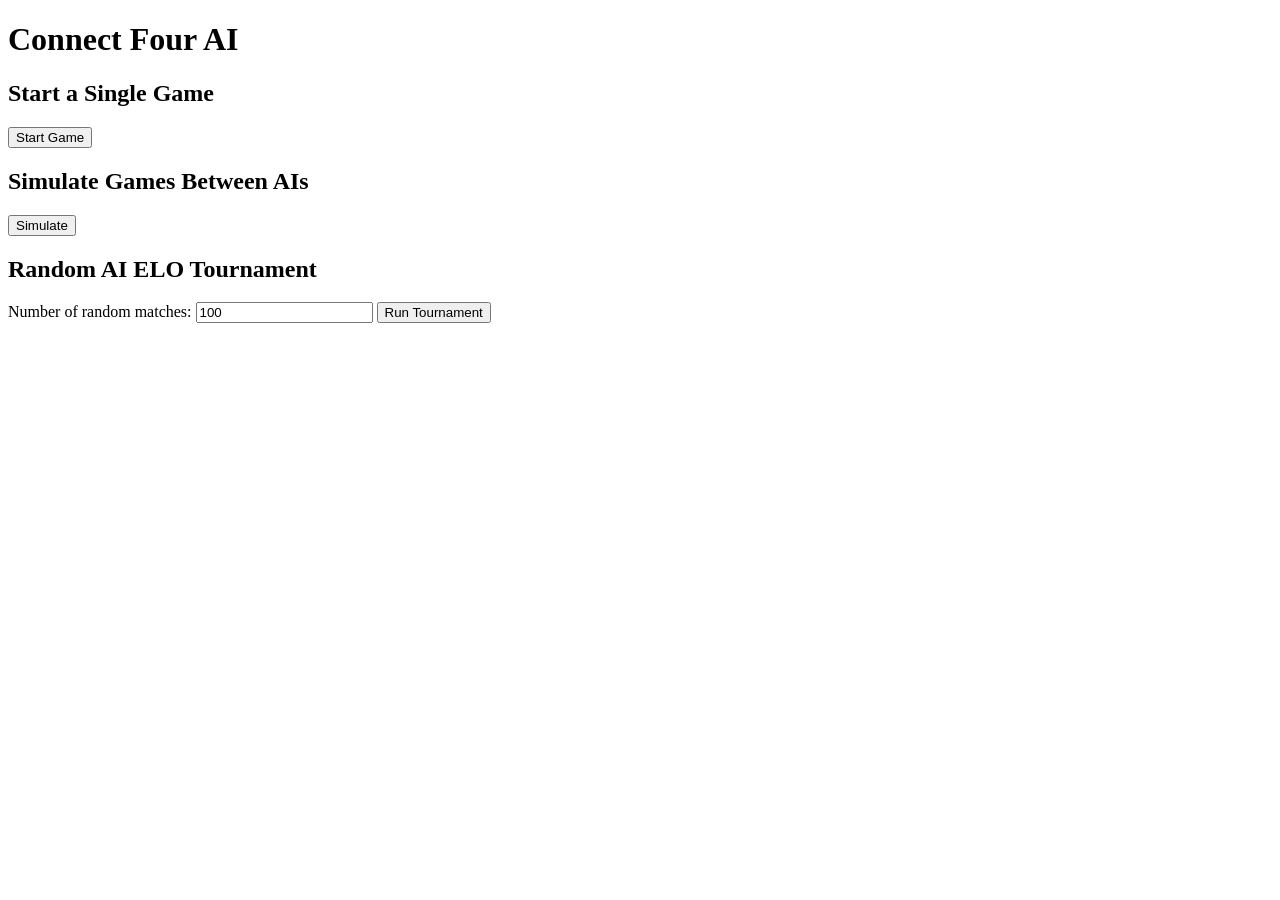
==== src/main/resources/templates/index.html @ aebdad46 "Add plain Minimax AI and one with added heuristics, add function for simulating AI games." ====
<!DOCTYPE html>
<html xmlns:th="http://www.thymeleaf.org">
<head>
    <title>Connect Four AI</title>
    <link rel="stylesheet" th:href="@{/css/style.css}" />
</head>
<body>
<h1>Connect Four AI</h1>

<!-- Start single game -->
<h2>Start a Single Game</h2>
<form th:action="@{/selectPlayers}" method="get">
    <button type="submit">Start Game</button>
</form>

<!-- Simulate games between chosen AIs -->
<h2>Simulate Games Between AIs</h2>
<form th:action="@{/simulate}" method="get">
    <button type="submit">Simulate</button>
</form>

<!-- Random ELO Tournament -->
<h2>Random AI ELO Tournament</h2>
<form th:action="@{/simulateElo}" method="get">
    <label for="numMatches">Number of random matches:</label>
    <input type="number" id="numMatches" name="numMatches" value="100" min="1" />
    <button type="submit">Run Tournament</button>
</form>

</body>
</html>
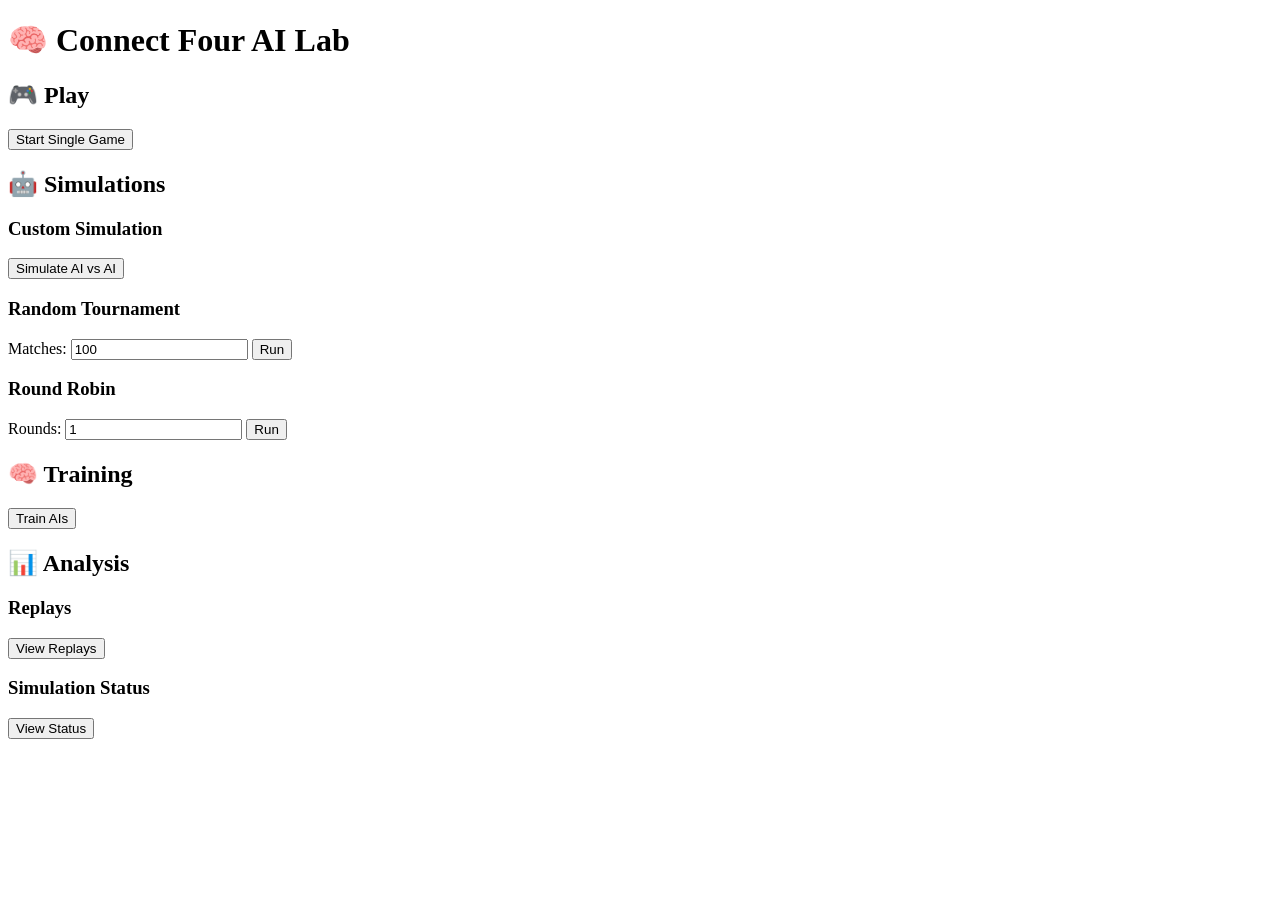
==== commit 93e41162: "Add replay viewer." ====
--- a/src/main/resources/templates/index.html
+++ b/src/main/resources/templates/index.html
@@ -5,27 +5,79 @@
     <link rel="stylesheet" th:href="@{/css/style.css}" />
 </head>
 <body>
-<h1>Connect Four AI</h1>
 
-<!-- Start single game -->
-<h2>Start a Single Game</h2>
-<form th:action="@{/selectPlayers}" method="get">
-    <button type="submit">Start Game</button>
-</form>
+<h1>🧠 Connect Four AI Lab</h1>
 
-<!-- Simulate games between chosen AIs -->
-<h2>Simulate Games Between AIs</h2>
-<form th:action="@{/simulate}" method="get">
-    <button type="submit">Simulate</button>
-</form>
+<div class="container">
 
-<!-- Random ELO Tournament -->
-<h2>Random AI ELO Tournament</h2>
-<form th:action="@{/simulateElo}" method="get">
-    <label for="numMatches">Number of random matches:</label>
-    <input type="number" id="numMatches" name="numMatches" value="100" min="1" />
-    <button type="submit">Run Tournament</button>
-</form>
+    <!-- PLAY -->
+    <section>
+        <h2>🎮 Play</h2>
+        <form th:action="@{/selectPlayers}" method="get">
+            <button type="submit">Start Single Game</button>
+        </form>
+    </section>
+
+    <!-- SIMULATIONS -->
+    <section>
+        <h2>🤖 Simulations</h2>
+
+        <div class="card">
+            <h3>Custom Simulation</h3>
+            <form th:action="@{/simulate}" method="get">
+                <button type="submit">Simulate AI vs AI</button>
+            </form>
+        </div>
+
+        <div class="card">
+            <h3>Random Tournament</h3>
+            <form th:action="@{/simulateRandom}" method="get">
+                <label>Matches:</label>
+                <input type="number" name="numMatches" value="100" min="1" />
+                <button type="submit">Run</button>
+            </form>
+        </div>
+
+        <div class="card">
+            <h3>Round Robin</h3>
+            <form th:action="@{/simulateRoundRobin}" method="get">
+                <label>Rounds:</label>
+                <input type="number" name="numRounds" value="1" min="1" />
+                <button type="submit">Run</button>
+            </form>
+        </div>
+
+    </section>
+
+    <!-- TRAINING -->
+    <section>
+        <h2>🧠 Training</h2>
+        <form th:action="@{/train}" method="get">
+            <button type="submit">Train AIs</button>
+        </form>
+    </section>
+
+    <!-- ANALYSIS -->
+    <section>
+        <h2>📊 Analysis</h2>
+
+        <div class="card">
+            <h3>Replays</h3>
+            <form th:action="@{/replay}" method="get">
+                <button type="submit">View Replays</button>
+            </form>
+        </div>
+
+        <div class="card">
+            <h3>Simulation Status</h3>
+            <form th:action="@{/simulationStatus}" method="get">
+                <button type="submit">View Status</button>
+            </form>
+        </div>
+
+    </section>
+
+</div>
 
 </body>
 </html>
